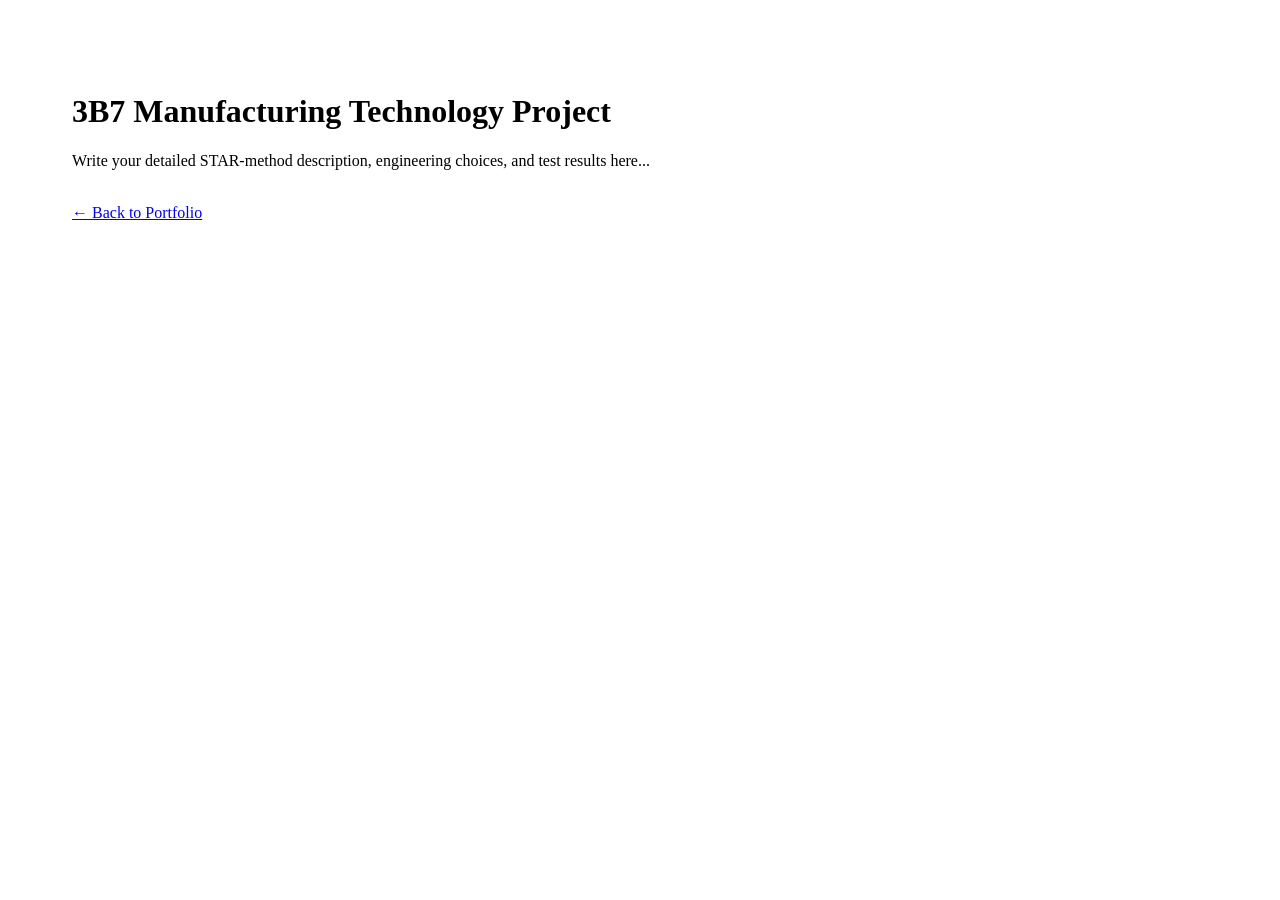
==== 3B7project.html @ e9e4944d "more changes" ====
<!DOCTYPE HTML>
<html>
    <head>
        <title>3B7 Manufacturing Technology Project - Cristina Franco</title>
        <meta charset="utf-8" />
        <meta name="viewport" content="width=device-width, initial-scale=1, user-scalable=no" />
        <link rel="stylesheet" href="assets/css/main.css" />
    </head>
    <body>
        <div style="padding: 4em;">
            <h1>3B7 Manufacturing Technology Project</h1>
            <p>Write your detailed STAR-method description, engineering choices, and test results here...</p>
            <br />
            <a href="index.html" class="button">← Back to Portfolio</a>
        </div>
    </body>
</html>
---- assets/css/main.css ----
@import url("fontawesome-all.min.css");
@import url("https://fonts.googleapis.com/css?family=Source+Sans+Pro:400,400italic");

/*
	Strata by HTML5 UP
	html5up.net | @ajlkn
	Free for personal and commercial use under the CCA 3.0 license (html5up.net/license)
*/

html, body, div, span, applet, object,
iframe, h1, h2, h3, h4, h5, h6, p, blockquote,
pre, a, abbr, acronym, address, big, cite,
code, del, dfn, em, img, ins, kbd, q, s, samp,
small, strike, strong, sub, sup, tt, var, b,
u, i, center, dl, dt, dd, ol, ul, li, fieldset,
form, label, legend, table, caption, tbody,
tfoot, thead, tr, th, td, article, aside,
canvas, details, embed, figure, figcaption,
footer, header, hgroup, menu, nav, output, ruby,
section, summary, time, mark, audio, video {
	margin: 0;
	padding: 0;
	border: 0;
	font-size: 100%;
	font: inherit;
	vertical-align: baseline;}

article, aside, details, figcaption, figure,
footer, header, hgroup, menu, nav, section {
	display: block;}

body {
	line-height: 1;
}

ol, ul {
	list-style: none;
}

blockquote, q {
	quotes: none;
}

	blockquote:before, blockquote:after, q:before, q:after {
		content: '';
		content: none;
	}

table {
	border-collapse: collapse;
	border-spacing: 0;
}

body {
	-webkit-text-size-adjust: none;
}

mark {
	background-color: transparent;
	color: inherit;
}

input::-moz-focus-inner {
	border: 0;
	padding: 0;
}

input, select, textarea {
	-moz-appearance: none;
	-webkit-appearance: none;
	-ms-appearance: none;
	appearance: none;
}

/* Basic */

	html {
		box-sizing: border-box;
	}

	*, *:before, *:after {
		box-sizing: inherit;
	}

	body {
		background: #fff;
	}

		body.is-preload *, body.is-preload *:before, body.is-preload *:after {
			-moz-animation: none !important;
			-webkit-animation: none !important;
			-ms-animation: none !important;
			animation: none !important;
			-moz-transition: none !important;
			-webkit-transition: none !important;
			-ms-transition: none !important;
			transition: none !important;
		}

	body, input, select, textarea {
		color: #a2a2a2;
		font-family: "Source Sans Pro", Helvetica, sans-serif;
		font-size: 16pt;
		font-weight: 400;
		line-height: 1.75em;
	}

	a {
		-moz-transition: color 0.2s ease-in-out, border-color 0.2s ease-in-out;
		-webkit-transition: color 0.2s ease-in-out, border-color 0.2s ease-in-out;
		-ms-transition: color 0.2s ease-in-out, border-color 0.2s ease-in-out;
		transition: color 0.2s ease-in-out, border-color 0.2s ease-in-out;
		border-bottom: dotted 1px;
		color: #49bf9d;
		text-decoration: none;
	}

		a:hover {
			border-bottom-color: transparent;
			color: #49bf9d !important;
			text-decoration: none;
		}

	strong, b {
		color: #787878;
		font-weight: 400;
	}

	em, i {
		font-style: italic;
	}

	p {
		margin: 0 0 2em 0;
	}

	h1, h2, h3, h4, h5, h6 {
		color: #787878;
		font-weight: 400;
		line-height: 1em;
		margin: 0 0 1em 0;
	}

		h1 a, h2 a, h3 a, h4 a, h5 a, h6 a {
			color: inherit;
			text-decoration: none;
		}

	h1 {
		font-size: 2em;
		line-height: 1.5em;
	}

	h2 {
		font-size: 1.5em;
		line-height: 1.5em;
	}

	h3 {
		font-size: 1.25em;
		line-height: 1.5em;
	}

	h4 {
		font-size: 1.1em;
		line-height: 1.5em;
	}

	h5 {
		font-size: 0.9em;
		line-height: 1.5em;
	}

	h6 {
		font-size: 0.7em;
		line-height: 1.5em;
	}

	sub {
		font-size: 0.8em;
		position: relative;
		top: 0.5em;
	}

	sup {
		font-size: 0.8em;
		position: relative;
		top: -0.5em;
	}

	hr {
		border: 0;
		border-bottom: solid 2px #efefef;
		margin: 2em 0;
	}

		hr.major {
			margin: 3em 0;
		}

	blockquote {
		border-left: solid 6px #efefef;
		font-style: italic;
		margin: 0 0 2em 0;
		padding: 0.5em 0 0.5em 1.5em;
	}

	code {
		background: #f7f7f7;
		border-radius: 0.35em;
		border: solid 2px #efefef;
		font-family: "Courier New", monospace;
		font-size: 0.9em;
		margin: 0 0.25em;
		padding: 0.25em 0.65em;
	}

	pre {
		-webkit-overflow-scrolling: touch;
		font-family: "Courier New", monospace;
		font-size: 0.9em;
		margin: 0 0 2em 0;
	}

		pre code {
			display: block;
			line-height: 1.75em;
			padding: 1em 1.5em;
			overflow-x: auto;
		}

	.align-left {
		text-align: left;
	}

	.align-center {
		text-align: center;
	}

	.align-right {
		text-align: right;
	}

/* Container */

	.container {
		margin: 0 auto;
		max-width: calc(100% - 4em);
		width: 100%;
	}

		.container.xsmall {
			width: 25%;
		}

		.container.small {
			width: 50%;
		}

		.container.medium {
			width: 75%;
		}

		.container.large {
			width: 125%;
		}

		.container.xlarge {
			width: 150%;
		}

		.container.max {
			width: 100%;
		}

		@media screen and (max-width: 980px) {

			.container {
				width: 100% !important;
				max-width: 100% !important;
			}

		}

		@media screen and (max-width: 480px) {

			.container {
				max-width: calc(100% - 3em);
			}

		}

/* Row */

	.row {
		display: flex;
		flex-wrap: wrap;
		box-sizing: border-box;
		align-items: stretch;
	}

		.row > * {
			box-sizing: border-box;
		}

		.row.gtr-uniform > * > :last-child {
			margin-bottom: 0;
		}

		.row.aln-left {
			justify-content: flex-start;
		}

		.row.aln-center {
			justify-content: center;
		}

		.row.aln-right {
			justify-content: flex-end;
		}

		.row.aln-top {
			align-items: flex-start;
		}

		.row.aln-middle {
			align-items: center;
		}

		.row.aln-bottom {
			align-items: flex-end;
		}

		.row > .imp {
			order: -1;
		}

		.row > .col-1 {
			width: 8.33333%;
		}

		.row > .off-1 {
			margin-left: 8.33333%;
		}

		.row > .col-2 {
			width: 16.66667%;
		}

		.row > .off-2 {
			margin-left: 16.66667%;
		}

		.row > .col-3 {
			width: 25%;
		}

		.row > .off-3 {
			margin-left: 25%;
		}

		.row > .col-4 {
			width: 33.33333%;
		}

		.row > .off-4 {
			margin-left: 33.33333%;
		}

		.row > .col-5 {
			width: 41.66667%;
		}

		.row > .off-5 {
			margin-left: 41.66667%;
		}

		.row > .col-6 {
			width: 50%;
		}

		.row > .off-6 {
			margin-left: 50%;
		}

		.row > .col-7 {
			width: 58.33333%;
		}

		.row > .off-7 {
			margin-left: 58.33333%;
		}

		.row > .col-8 {
			width: 66.66667%;
		}

		.row > .off-8 {
			margin-left: 66.66667%;
		}

		.row > .col-9 {
			width: 75%;
		}

		.row > .off-9 {
			margin-left: 75%;
		}

		.row > .col-10 {
			width: 83.33333%;
		}

		.row > .off-10 {
			margin-left: 83.33333%;
		}

		.row > .col-11 {
			width: 91.66667%;
		}

		.row > .off-11 {
			margin-left: 91.66667%;
		}

		.row > .col-12 {
			width: 100%;
		}

		.row > .off-12 {
			margin-left: 100%;
		}

		.row.gtr-0 {
			margin-top: 0;
			margin-left: 0em;
		}

			.row.gtr-0 > * {
				padding: 0 0 0 0em;
			}

			.row.gtr-0.gtr-uniform {
				margin-top: 0em;
			}

				.row.gtr-0.gtr-uniform > * {
					padding-top: 0em;
				}

		.row.gtr-25 {
			margin-top: 0;
			margin-left: -0.625em;
		}

			.row.gtr-25 > * {
				padding: 0 0 0 0.625em;
			}

			.row.gtr-25.gtr-uniform {
				margin-top: -0.625em;
			}

				.row.gtr-25.gtr-uniform > * {
					padding-top: 0.625em;
				}

		.row.gtr-50 {
			margin-top: 0;
			margin-left: -1.25em;
		}

			.row.gtr-50 > * {
				padding: 0 0 0 1.25em;
			}

			.row.gtr-50.gtr-uniform {
				margin-top: -1.25em;
			}

				.row.gtr-50.gtr-uniform > * {
					padding-top: 1.25em;
				}

		.row {
			margin-top: 0;
			margin-left: -2.5em;
		}

			.row > * {
				padding: 0 0 0 2.5em;
			}

			.row.gtr-uniform {
				margin-top: -2.5em;
			}

				.row.gtr-uniform > * {
					padding-top: 2.5em;
				}

		.row.gtr-150 {
			margin-top: 0;
			margin-left: -3.75em;
		}

			.row.gtr-150 > * {
				padding: 0 0 0 3.75em;
			}

			.row.gtr-150.gtr-uniform {
				margin-top: -3.75em;
			}

				.row.gtr-150.gtr-uniform > * {
					padding-top: 3.75em;
				}

		.row.gtr-200 {
			margin-top: 0;
			margin-left: -5em;
		}

			.row.gtr-200 > * {
				padding: 0 0 0 5em;
			}

			.row.gtr-200.gtr-uniform {
				margin-top: -5em;
			}

				.row.gtr-200.gtr-uniform > * {
					padding-top: 5em;
				}

		@media screen and (max-width: 1800px) {

			.row {
				display: flex;
				flex-wrap: wrap;
				box-sizing: border-box;
				align-items: stretch;
			}

				.row > * {
					box-sizing: border-box;
				}

				.row.gtr-uniform > * > :last-child {
					margin-bottom: 0;
				}

				.row.aln-left {
					justify-content: flex-start;
				}

				.row.aln-center {
					justify-content: center;
				}

				.row.aln-right {
					justify-content: flex-end;
				}

				.row.aln-top {
					align-items: flex-start;
				}

				.row.aln-middle {
					align-items: center;
				}

				.row.aln-bottom {
					align-items: flex-end;
				}

				.row > .imp-xlarge {
					order: -1;
				}

				.row > .col-1-xlarge {
					width: 8.33333%;
				}

				.row > .off-1-xlarge {
					margin-left: 8.33333%;
				}

				.row > .col-2-xlarge {
					width: 16.66667%;
				}

				.row > .off-2-xlarge {
					margin-left: 16.66667%;
				}

				.row > .col-3-xlarge {
					width: 25%;
				}

				.row > .off-3-xlarge {
					margin-left: 25%;
				}

				.row > .col-4-xlarge {
					width: 33.33333%;
				}

				.row > .off-4-xlarge {
					margin-left: 33.33333%;
				}

				.row > .col-5-xlarge {
					width: 41.66667%;
				}

				.row > .off-5-xlarge {
					margin-left: 41.66667%;
				}

				.row > .col-6-xlarge {
					width: 50%;
				}

				.row > .off-6-xlarge {
					margin-left: 50%;
				}

				.row > .col-7-xlarge {
					width: 58.33333%;
				}

				.row > .off-7-xlarge {
					margin-left: 58.33333%;
				}

				.row > .col-8-xlarge {
					width: 66.66667%;
				}

				.row > .off-8-xlarge {
					margin-left: 66.66667%;
				}

				.row > .col-9-xlarge {
					width: 75%;
				}

				.row > .off-9-xlarge {
					margin-left: 75%;
				}

				.row > .col-10-xlarge {
					width: 83.33333%;
				}

				.row > .off-10-xlarge {
					margin-left: 83.33333%;
				}

				.row > .col-11-xlarge {
					width: 91.66667%;
				}

				.row > .off-11-xlarge {
					margin-left: 91.66667%;
				}

				.row > .col-12-xlarge {
					width: 100%;
				}

				.row > .off-12-xlarge {
					margin-left: 100%;
				}

				.row.gtr-0 {
					margin-top: 0;
					margin-left: 0em;
				}

					.row.gtr-0 > * {
						padding: 0 0 0 0em;
					}

					.row.gtr-0.gtr-uniform {
						margin-top: 0em;
					}

						.row.gtr-0.gtr-uniform > * {
							padding-top: 0em;
						}

				.row.gtr-25 {
					margin-top: 0;
					margin-left: -0.625em;
				}

					.row.gtr-25 > * {
						padding: 0 0 0 0.625em;
					}

					.row.gtr-25.gtr-uniform {
						margin-top: -0.625em;
					}

						.row.gtr-25.gtr-uniform > * {
							padding-top: 0.625em;
						}

				.row.gtr-50 {
					margin-top: 0;
					margin-left: -1.25em;
				}

					.row.gtr-50 > * {
						padding: 0 0 0 1.25em;
					}

					.row.gtr-50.gtr-uniform {
						margin-top: -1.25em;
					}

						.row.gtr-50.gtr-uniform > * {
							padding-top: 1.25em;
						}

				.row {
					margin-top: 0;
					margin-left: -2.5em;
				}

					.row > * {
						padding: 0 0 0 2.5em;
					}

					.row.gtr-uniform {
						margin-top: -2.5em;
					}

						.row.gtr-uniform > * {
							padding-top: 2.5em;
						}

				.row.gtr-150 {
					margin-top: 0;
					margin-left: -3.75em;
				}

					.row.gtr-150 > * {
						padding: 0 0 0 3.75em;
					}

					.row.gtr-150.gtr-uniform {
						margin-top: -3.75em;
					}

						.row.gtr-150.gtr-uniform > * {
							padding-top: 3.75em;
						}

				.row.gtr-200 {
					margin-top: 0;
					margin-left: -5em;
				}

					.row.gtr-200 > * {
						padding: 0 0 0 5em;
					}

					.row.gtr-200.gtr-uniform {
						margin-top: -5em;
					}

						.row.gtr-200.gtr-uniform > * {
							padding-top: 5em;
						}

		}

		@media screen and (max-width: 1280px) {

			.row {
				display: flex;
				flex-wrap: wrap;
				box-sizing: border-box;
				align-items: stretch;
			}

				.row > * {
					box-sizing: border-box;
				}

				.row.gtr-uniform > * > :last-child {
					margin-bottom: 0;
				}

				.row.aln-left {
					justify-content: flex-start;
				}

				.row.aln-center {
					justify-content: center;
				}

				.row.aln-right {
					justify-content: flex-end;
				}

				.row.aln-top {
					align-items: flex-start;
				}

				.row.aln-middle {
					align-items: center;
				}

				.row.aln-bottom {
					align-items: flex-end;
				}

				.row > .imp-large {
					order: -1;
				}

				.row > .col-1-large {
					width: 8.33333%;
				}

				.row > .off-1-large {
					margin-left: 8.33333%;
				}

				.row > .col-2-large {
					width: 16.66667%;
				}

				.row > .off-2-large {
					margin-left: 16.66667%;
				}

				.row > .col-3-large {
					width: 25%;
				}

				.row > .off-3-large {
					margin-left: 25%;
				}

				.row > .col-4-large {
					width: 33.33333%;
				}

				.row > .off-4-large {
					margin-left: 33.33333%;
				}

				.row > .col-5-large {
					width: 41.66667%;
				}

				.row > .off-5-large {
					margin-left: 41.66667%;
				}

				.row > .col-6-large {
					width: 50%;
				}

				.row > .off-6-large {
					margin-left: 50%;
				}

				.row > .col-7-large {
					width: 58.33333%;
				}

				.row > .off-7-large {
					margin-left: 58.33333%;
				}

				.row > .col-8-large {
					width: 66.66667%;
				}

				.row > .off-8-large {
					margin-left: 66.66667%;
				}

				.row > .col-9-large {
					width: 75%;
				}

				.row > .off-9-large {
					margin-left: 75%;
				}

				.row > .col-10-large {
					width: 83.33333%;
				}

				.row > .off-10-large {
					margin-left: 83.33333%;
				}

				.row > .col-11-large {
					width: 91.66667%;
				}

				.row > .off-11-large {
					margin-left: 91.66667%;
				}

				.row > .col-12-large {
					width: 100%;
				}

				.row > .off-12-large {
					margin-left: 100%;
				}

				.row.gtr-0 {
					margin-top: 0;
					margin-left: 0em;
				}

					.row.gtr-0 > * {
						padding: 0 0 0 0em;
					}

					.row.gtr-0.gtr-uniform {
						margin-top: 0em;
					}

						.row.gtr-0.gtr-uniform > * {
							padding-top: 0em;
						}

				.row.gtr-25 {
					margin-top: 0;
					margin-left: -0.5em;
				}

					.row.gtr-25 > * {
						padding: 0 0 0 0.5em;
					}

					.row.gtr-25.gtr-uniform {
						margin-top: -0.5em;
					}

						.row.gtr-25.gtr-uniform > * {
							padding-top: 0.5em;
						}

				.row.gtr-50 {
					margin-top: 0;
					margin-left: -1em;
				}

					.row.gtr-50 > * {
						padding: 0 0 0 1em;
					}

					.row.gtr-50.gtr-uniform {
						margin-top: -1em;
					}

						.row.gtr-50.gtr-uniform > * {
							padding-top: 1em;
						}

				.row {
					margin-top: 0;
					margin-left: -2em;
				}

					.row > * {
						padding: 0 0 0 2em;
					}

					.row.gtr-uniform {
						margin-top: -2em;
					}

						.row.gtr-uniform > * {
							padding-top: 2em;
						}

				.row.gtr-150 {
					margin-top: 0;
					margin-left: -3em;
				}

					.row.gtr-150 > * {
						padding: 0 0 0 3em;
					}

					.row.gtr-150.gtr-uniform {
						margin-top: -3em;
					}

						.row.gtr-150.gtr-uniform > * {
							padding-top: 3em;
						}

				.row.gtr-200 {
					margin-top: 0;
					margin-left: -4em;
				}

					.row.gtr-200 > * {
						padding: 0 0 0 4em;
					}

					.row.gtr-200.gtr-uniform {
						margin-top: -4em;
					}

						.row.gtr-200.gtr-uniform > * {
							padding-top: 4em;
						}

		}

		@media screen and (max-width: 980px) {

			.row {
				display: flex;
				flex-wrap: wrap;
				box-sizing: border-box;
				align-items: stretch;
			}

				.row > * {
					box-sizing: border-box;
				}

				.row.gtr-uniform > * > :last-child {
					margin-bottom: 0;
				}

				.row.aln-left {
					justify-content: flex-start;
				}

				.row.aln-center {
					justify-content: center;
				}

				.row.aln-right {
					justify-content: flex-end;
				}

				.row.aln-top {
					align-items: flex-start;
				}

				.row.aln-middle {
					align-items: center;
				}

				.row.aln-bottom {
					align-items: flex-end;
				}

				.row > .imp-medium {
					order: -1;
				}

				.row > .col-1-medium {
					width: 8.33333%;
				}

				.row > .off-1-medium {
					margin-left: 8.33333%;
				}

				.row > .col-2-medium {
					width: 16.66667%;
				}

				.row > .off-2-medium {
					margin-left: 16.66667%;
				}

				.row > .col-3-medium {
					width: 25%;
				}

				.row > .off-3-medium {
					margin-left: 25%;
				}

				.row > .col-4-medium {
					width: 33.33333%;
				}

				.row > .off-4-medium {
					margin-left: 33.33333%;
				}

				.row > .col-5-medium {
					width: 41.66667%;
				}

				.row > .off-5-medium {
					margin-left: 41.66667%;
				}

				.row > .col-6-medium {
					width: 50%;
				}

				.row > .off-6-medium {
					margin-left: 50%;
				}

				.row > .col-7-medium {
					width: 58.33333%;
				}

				.row > .off-7-medium {
					margin-left: 58.33333%;
				}

				.row > .col-8-medium {
					width: 66.66667%;
				}

				.row > .off-8-medium {
					margin-left: 66.66667%;
				}

				.row > .col-9-medium {
					width: 75%;
				}

				.row > .off-9-medium {
					margin-left: 75%;
				}

				.row > .col-10-medium {
					width: 83.33333%;
				}

				.row > .off-10-medium {
					margin-left: 83.33333%;
				}

				.row > .col-11-medium {
					width: 91.66667%;
				}

				.row > .off-11-medium {
					margin-left: 91.66667%;
				}

				.row > .col-12-medium {
					width: 100%;
				}

				.row > .off-12-medium {
					margin-left: 100%;
				}

				.row.gtr-0 {
					margin-top: 0;
					margin-left: 0em;
				}

					.row.gtr-0 > * {
						padding: 0 0 0 0em;
					}

					.row.gtr-0.gtr-uniform {
						margin-top: 0em;
					}

						.row.gtr-0.gtr-uniform > * {
							padding-top: 0em;
						}

				.row.gtr-25 {
					margin-top: 0;
					margin-left: -0.5em;
				}

					.row.gtr-25 > * {
						padding: 0 0 0 0.5em;
					}

					.row.gtr-25.gtr-uniform {
						margin-top: -0.5em;
					}

						.row.gtr-25.gtr-uniform > * {
							padding-top: 0.5em;
						}

				.row.gtr-50 {
					margin-top: 0;
					margin-left: -1em;
				}

					.row.gtr-50 > * {
						padding: 0 0 0 1em;
					}

					.row.gtr-50.gtr-uniform {
						margin-top: -1em;
					}

						.row.gtr-50.gtr-uniform > * {
							padding-top: 1em;
						}

				.row {
					margin-top: 0;
					margin-left: -2em;
				}

					.row > * {
						padding: 0 0 0 2em;
					}

					.row.gtr-uniform {
						margin-top: -2em;
					}

						.row.gtr-uniform > * {
							padding-top: 2em;
						}

				.row.gtr-150 {
					margin-top: 0;
					margin-left: -3em;
				}

					.row.gtr-150 > * {
						padding: 0 0 0 3em;
					}

					.row.gtr-150.gtr-uniform {
						margin-top: -3em;
					}

						.row.gtr-150.gtr-uniform > * {
							padding-top: 3em;
						}

				.row.gtr-200 {
					margin-top: 0;
					margin-left: -4em;
				}

					.row.gtr-200 > * {
						padding: 0 0 0 4em;
					}

					.row.gtr-200.gtr-uniform {
						margin-top: -4em;
					}

						.row.gtr-200.gtr-uniform > * {
							padding-top: 4em;
						}

		}

		@media screen and (max-width: 736px) {

			.row {
				display: flex;
				flex-wrap: wrap;
				box-sizing: border-box;
				align-items: stretch;
			}

				.row > * {
					box-sizing: border-box;
				}

				.row.gtr-uniform > * > :last-child {
					margin-bottom: 0;
				}

				.row.aln-left {
					justify-content: flex-start;
				}

				.row.aln-center {
					justify-content: center;
				}

				.row.aln-right {
					justify-content: flex-end;
				}

				.row.aln-top {
					align-items: flex-start;
				}

				.row.aln-middle {
					align-items: center;
				}

				.row.aln-bottom {
					align-items: flex-end;
				}

				.row > .imp-small {
					order: -1;
				}

				.row > .col-1-small {
					width: 8.33333%;
				}

				.row > .off-1-small {
					margin-left: 8.33333%;
				}

				.row > .col-2-small {
					width: 16.66667%;
				}

				.row > .off-2-small {
					margin-left: 16.66667%;
				}

				.row > .col-3-small {
					width: 25%;
				}

				.row > .off-3-small {
					margin-left: 25%;
				}

				.row > .col-4-small {
					width: 33.33333%;
				}

				.row > .off-4-small {
					margin-left: 33.33333%;
				}

				.row > .col-5-small {
					width: 41.66667%;
				}

				.row > .off-5-small {
					margin-left: 41.66667%;
				}

				.row > .col-6-small {
					width: 50%;
				}

				.row > .off-6-small {
					margin-left: 50%;
				}

				.row > .col-7-small {
					width: 58.33333%;
				}

				.row > .off-7-small {
					margin-left: 58.33333%;
				}

				.row > .col-8-small {
					width: 66.66667%;
				}

				.row > .off-8-small {
					margin-left: 66.66667%;
				}

				.row > .col-9-small {
					width: 75%;
				}

				.row > .off-9-small {
					margin-left: 75%;
				}

				.row > .col-10-small {
					width: 83.33333%;
				}

				.row > .off-10-small {
					margin-left: 83.33333%;
				}

				.row > .col-11-small {
					width: 91.66667%;
				}

				.row > .off-11-small {
					margin-left: 91.66667%;
				}

				.row > .col-12-small {
					width: 100%;
				}

				.row > .off-12-small {
					margin-left: 100%;
				}

				.row.gtr-0 {
					margin-top: 0;
					margin-left: 0em;
				}

					.row.gtr-0 > * {
						padding: 0 0 0 0em;
					}

					.row.gtr-0.gtr-uniform {
						margin-top: 0em;
					}

						.row.gtr-0.gtr-uniform > * {
							padding-top: 0em;
						}

				.row.gtr-25 {
					margin-top: 0;
					margin-left: -0.375em;
				}

					.row.gtr-25 > * {
						padding: 0 0 0 0.375em;
					}

					.row.gtr-25.gtr-uniform {
						margin-top: -0.375em;
					}

						.row.gtr-25.gtr-uniform > * {
							padding-top: 0.375em;
						}

				.row.gtr-50 {
					margin-top: 0;
					margin-left: -0.75em;
				}

					.row.gtr-50 > * {
						padding: 0 0 0 0.75em;
					}

					.row.gtr-50.gtr-uniform {
						margin-top: -0.75em;
					}

						.row.gtr-50.gtr-uniform > * {
							padding-top: 0.75em;
						}

				.row {
					margin-top: 0;
					margin-left: -1.5em;
				}

					.row > * {
						padding: 0 0 0 1.5em;
					}

					.row.gtr-uniform {
						margin-top: -1.5em;
					}

						.row.gtr-uniform > * {
							padding-top: 1.5em;
						}

				.row.gtr-150 {
					margin-top: 0;
					margin-left: -2.25em;
				}

					.row.gtr-150 > * {
						padding: 0 0 0 2.25em;
					}

					.row.gtr-150.gtr-uniform {
						margin-top: -2.25em;
					}

						.row.gtr-150.gtr-uniform > * {
							padding-top: 2.25em;
						}

				.row.gtr-200 {
					margin-top: 0;
					margin-left: -3em;
				}

					.row.gtr-200 > * {
						padding: 0 0 0 3em;
					}

					.row.gtr-200.gtr-uniform {
						margin-top: -3em;
					}

						.row.gtr-200.gtr-uniform > * {
							padding-top: 3em;
						}

		}

		@media screen and (max-width: 480px) {

			.row {
				display: flex;
				flex-wrap: wrap;
				box-sizing: border-box;
				align-items: stretch;
			}

				.row > * {
					box-sizing: border-box;
				}

				.row.gtr-uniform > * > :last-child {
					margin-bottom: 0;
				}

				.row.aln-left {
					justify-content: flex-start;
				}

				.row.aln-center {
					justify-content: center;
				}

				.row.aln-right {
					justify-content: flex-end;
				}

				.row.aln-top {
					align-items: flex-start;
				}

				.row.aln-middle {
					align-items: center;
				}

				.row.aln-bottom {
					align-items: flex-end;
				}

				.row > .imp-xsmall {
					order: -1;
				}

				.row > .col-1-xsmall {
					width: 8.33333%;
				}

				.row > .off-1-xsmall {
					margin-left: 8.33333%;
				}

				.row > .col-2-xsmall {
					width: 16.66667%;
				}

				.row > .off-2-xsmall {
					margin-left: 16.66667%;
				}

				.row > .col-3-xsmall {
					width: 25%;
				}

				.row > .off-3-xsmall {
					margin-left: 25%;
				}

				.row > .col-4-xsmall {
					width: 33.33333%;
				}

				.row > .off-4-xsmall {
					margin-left: 33.33333%;
				}

				.row > .col-5-xsmall {
					width: 41.66667%;
				}

				.row > .off-5-xsmall {
					margin-left: 41.66667%;
				}

				.row > .col-6-xsmall {
					width: 50%;
				}

				.row > .off-6-xsmall {
					margin-left: 50%;
				}

				.row > .col-7-xsmall {
					width: 58.33333%;
				}

				.row > .off-7-xsmall {
					margin-left: 58.33333%;
				}

				.row > .col-8-xsmall {
					width: 66.66667%;
				}

				.row > .off-8-xsmall {
					margin-left: 66.66667%;
				}

				.row > .col-9-xsmall {
					width: 75%;
				}

				.row > .off-9-xsmall {
					margin-left: 75%;
				}

				.row > .col-10-xsmall {
					width: 83.33333%;
				}

				.row > .off-10-xsmall {
					margin-left: 83.33333%;
				}

				.row > .col-11-xsmall {
					width: 91.66667%;
				}

				.row > .off-11-xsmall {
					margin-left: 91.66667%;
				}

				.row > .col-12-xsmall {
					width: 100%;
				}

				.row > .off-12-xsmall {
					margin-left: 100%;
				}

				.row.gtr-0 {
					margin-top: 0;
					margin-left: 0em;
				}

					.row.gtr-0 > * {
						padding: 0 0 0 0em;
					}

					.row.gtr-0.gtr-uniform {
						margin-top: 0em;
					}

						.row.gtr-0.gtr-uniform > * {
							padding-top: 0em;
						}

				.row.gtr-25 {
					margin-top: 0;
					margin-left: -0.375em;
				}

					.row.gtr-25 > * {
						padding: 0 0 0 0.375em;
					}

					.row.gtr-25.gtr-uniform {
						margin-top: -0.375em;
					}

						.row.gtr-25.gtr-uniform > * {
							padding-top: 0.375em;
						}

				.row.gtr-50 {
					margin-top: 0;
					margin-left: -0.75em;
				}

					.row.gtr-50 > * {
						padding: 0 0 0 0.75em;
					}

					.row.gtr-50.gtr-uniform {
						margin-top: -0.75em;
					}

						.row.gtr-50.gtr-uniform > * {
							padding-top: 0.75em;
						}

				.row {
					margin-top: 0;
					margin-left: -1.5em;
				}

					.row > * {
						padding: 0 0 0 1.5em;
					}

					.row.gtr-uniform {
						margin-top: -1.5em;
					}

						.row.gtr-uniform > * {
							padding-top: 1.5em;
						}

				.row.gtr-150 {
					margin-top: 0;
					margin-left: -2.25em;
				}

					.row.gtr-150 > * {
						padding: 0 0 0 2.25em;
					}

					.row.gtr-150.gtr-uniform {
						margin-top: -2.25em;
					}

						.row.gtr-150.gtr-uniform > * {
							padding-top: 2.25em;
						}

				.row.gtr-200 {
					margin-top: 0;
					margin-left: -3em;
				}

					.row.gtr-200 > * {
						padding: 0 0 0 3em;
					}

					.row.gtr-200.gtr-uniform {
						margin-top: -3em;
					}

						.row.gtr-200.gtr-uniform > * {
							padding-top: 3em;
						}

		}

/* Section/Article */

	section.special, article.special {
		text-align: center;
	}

	header p {
		color: #b2b2b2;
		position: relative;
		margin: 0 0 1.5em 0;
	}

	header h2 + p {
		font-size: 1.25em;
		margin-top: -1em;
		line-height: 1.5em;
	}

	header h3 + p {
		font-size: 1.1em;
		margin-top: -0.8em;
		line-height: 1.5em;
	}

	header h4 + p,
	header h5 + p,
	header h6 + p {
		font-size: 0.9em;
		margin-top: -0.6em;
		line-height: 1.5em;
	}

	header.major h2 {
		font-size: 2em;
	}

/* Form */

	form {
		margin: 0 0 2em 0;
	}

	label {
		color: #787878;
		display: block;
		font-size: 0.9em;
		font-weight: 400;
		margin: 0 0 1em 0;
	}

	input[type="text"],
	input[type="password"],
	input[type="email"],
	select,
	textarea {
		-moz-appearance: none;
		-webkit-appearance: none;
		-ms-appearance: none;
		appearance: none;
		background: #f7f7f7;
		border-radius: 0.35em;
		border: solid 2px transparent;
		color: inherit;
		display: block;
		outline: 0;
		padding: 0 0.75em;
		text-decoration: none;
		width: 100%;
	}

		input[type="text"]:invalid,
		input[type="password"]:invalid,
		input[type="email"]:invalid,
		select:invalid,
		textarea:invalid {
			box-shadow: none;
		}

		input[type="text"]:focus,
		input[type="password"]:focus,
		input[type="email"]:focus,
		select:focus,
		textarea:focus {
			border-color: #49bf9d;
		}

	select {
		background-image: url("data:image/svg+xml;charset=utf8,%3Csvg xmlns='http://www.w3.org/2000/svg' width='40' height='40' preserveAspectRatio='none' viewBox='0 0 40 40'%3E%3Cpath d='M9.4,12.3l10.4,10.4l10.4-10.4c0.2-0.2,0.5-0.4,0.9-0.4c0.3,0,0.6,0.1,0.9,0.4l3.3,3.3c0.2,0.2,0.4,0.5,0.4,0.9 c0,0.4-0.1,0.6-0.4,0.9L20.7,31.9c-0.2,0.2-0.5,0.4-0.9,0.4c-0.3,0-0.6-0.1-0.9-0.4L4.3,17.3c-0.2-0.2-0.4-0.5-0.4-0.9 c0-0.4,0.1-0.6,0.4-0.9l3.3-3.3c0.2-0.2,0.5-0.4,0.9-0.4S9.1,12.1,9.4,12.3z' fill='%23dfdfdf' /%3E%3C/svg%3E");
		background-size: 1.25rem;
		background-repeat: no-repeat;
		background-position: calc(100% - 1rem) center;
		height: 2.75em;
		padding-right: 2.75em;
		text-overflow: ellipsis;
	}

		select option {
			color: #787878;
			background: #fff;
		}

		select:focus::-ms-value {
			background-color: transparent;
		}

		select::-ms-expand {
			display: none;
		}

	input[type="text"],
	input[type="password"],
	input[type="email"],
	select {
		height: 2.75em;
	}

	textarea {
		padding: 0.75em;
	}

	input[type="checkbox"],
	input[type="radio"] {
		-moz-appearance: none;
		-webkit-appearance: none;
		-ms-appearance: none;
		appearance: none;
		display: block;
		float: left;
		margin-right: -2em;
		opacity: 0;
		width: 1em;
		z-index: -1;
	}

		input[type="checkbox"] + label,
		input[type="radio"] + label {
			text-decoration: none;
			color: #a2a2a2;
			cursor: pointer;
			display: inline-block;
			font-size: 1em;
			font-weight: 400;
			padding-left: 2.4em;
			padding-right: 0.75em;
			position: relative;
		}

			input[type="checkbox"] + label:before,
			input[type="radio"] + label:before {
				-moz-osx-font-smoothing: grayscale;
				-webkit-font-smoothing: antialiased;
				display: inline-block;
				font-style: normal;
				font-variant: normal;
				text-rendering: auto;
				line-height: 1;
				text-transform: none !important;
				font-family: 'Font Awesome 5 Free';
				font-weight: 900;
			}

			input[type="checkbox"] + label:before,
			input[type="radio"] + label:before {
				background: #f7f7f7;
				border-radius: 0.35em;
				border: solid 2px transparent;
				content: '';
				display: inline-block;
				font-size: 0.8em;
				height: 2.0625em;
				left: 0;
				line-height: 1.85625em;
				position: absolute;
				text-align: center;
				top: 0;
				width: 2.0625em;
			}

		input[type="checkbox"]:checked + label:before,
		input[type="radio"]:checked + label:before {
			background: #787878;
			border-color: #787878;
			color: #fff;
			content: '\f00c';
		}

		input[type="checkbox"]:focus + label:before,
		input[type="radio"]:focus + label:before {
			border-color: #49bf9d;
		}

	input[type="checkbox"] + label:before {
		border-radius: 0.35em;
	}

	input[type="radio"] + label:before {
		border-radius: 100%;
	}

	::-webkit-input-placeholder {
		color: #b2b2b2 !important;
		opacity: 1.0;
	}

	:-moz-placeholder {
		color: #b2b2b2 !important;
		opacity: 1.0;
	}

	::-moz-placeholder {
		color: #b2b2b2 !important;
		opacity: 1.0;
	}

	:-ms-input-placeholder {
		color: #b2b2b2 !important;
		opacity: 1.0;
	}

/* Box */

	.box {
		border-radius: 0.35em;
		border: solid 2px #efefef;
		margin-bottom: 2em;
		padding: 1.5em;
	}

		.box > :last-child,
		.box > :last-child > :last-child,
		.box > :last-child > :last-child > :last-child {
			margin-bottom: 0;
		}

		.box.alt {
			border: 0;
			border-radius: 0;
			padding: 0;
		}

/* Icon */

	.icon {
		text-decoration: none;
		border-bottom: none;
		position: relative;
	}

		.icon:before {
			-moz-osx-font-smoothing: grayscale;
			-webkit-font-smoothing: antialiased;
			display: inline-block;
			font-style: normal;
			font-variant: normal;
			text-rendering: auto;
			line-height: 1;
			text-transform: none !important;
			font-family: 'Font Awesome 5 Free';
			font-weight: 400;
		}

		.icon > .label {
			display: none;
		}

		.icon:before {
			line-height: inherit;
		}

		.icon.solid:before {
			font-weight: 900;
		}

		.icon.brands:before {
			font-family: 'Font Awesome 5 Brands';
		}

/* Image */

	.image {
		border-radius: 0.35em;
		border: 0;
		display: inline-block;
		position: relative;
	}

		.image:before {
			-moz-transition: opacity 0.2s ease-in-out;
			-webkit-transition: opacity 0.2s ease-in-out;
			-ms-transition: opacity 0.2s ease-in-out;
			transition: opacity 0.2s ease-in-out;
			background: url("images/overlay.png");
			border-radius: 0.35em;
			content: '';
			display: block;
			height: 100%;
			left: 0;
			opacity: 0.5;
			position: absolute;
			top: 0;
			width: 100%;
		}

		.image.thumb {
			text-align: center;
		}

			.image.thumb:after {
				-moz-transition: opacity 0.2s ease-in-out;
				-webkit-transition: opacity 0.2s ease-in-out;
				-ms-transition: opacity 0.2s ease-in-out;
				transition: opacity 0.2s ease-in-out;
				border-radius: 0.35em;
				border: solid 3px rgba(255, 255, 255, 0.5);
				color: #fff;
				content: 'View';
				display: inline-block;
				font-size: 0.8em;
				font-weight: 400;
				left: 50%;
				line-height: 2.25em;
				margin: -1.25em 0 0 -3em;
				opacity: 0;
				padding: 0 1.5em;
				position: absolute;
				text-align: center;
				text-decoration: none;
				top: 50%;
				white-space: nowrap;
			}

			.image.thumb:hover:after {
				opacity: 1.0;
			}

			.image.thumb:hover:before {
				background: url("images/overlay.png"), url("images/overlay.png");
				opacity: 1.0;
			}

		.image img {
			border-radius: 0.35em;
			display: block;
		}

		.image.left {
			float: left;
			margin: 0 1.5em 1em 0;
			top: 0.25em;
		}

		.image.right {
			float: right;
			margin: 0 0 1em 1.5em;
			top: 0.25em;
		}

		.image.left, .image.right {
			max-width: 40%;
		}

			.image.left img, .image.right img {
				width: 100%;
			}

		.image.fit {
			display: block;
			margin: 0 0 2em 0;
			width: 100%;
		}

			.image.fit img {
				width: 100%;
			}

		.image.avatar {
			border-radius: 100%;
		}

			.image.avatar:before {
				display: none;
			}

			.image.avatar img {
				border-radius: 100%;
				width: 100%;
			}

/* List */

	ol {
		list-style: decimal;
		margin: 0 0 2em 0;
		padding-left: 1.25em;
	}

		ol li {
			padding-left: 0.25em;
		}

	ul {
		list-style: disc;
		margin: 0 0 2em 0;
		padding-left: 1em;
	}

		ul li {
			padding-left: 0.5em;
		}

		ul.alt {
			list-style: none;
			padding-left: 0;
		}

			ul.alt li {
				border-top: solid 2px #efefef;
				padding: 0.5em 0;
			}

				ul.alt li:first-child {
					border-top: 0;
					padding-top: 0;
				}

	dl {
		margin: 0 0 2em 0;
	}

/* Icons */

	ul.icons {
		cursor: default;
		list-style: none;
		padding-left: 0;
	}

		ul.icons li {
			display: inline-block;
			padding: 0 1em 0 0;
		}

			ul.icons li:last-child {
				padding-right: 0;
			}

			ul.icons li .icon:before {
				font-size: 1.5em;
			}

/* Labeled Icons */

	ul.labeled-icons {
		list-style: none;
		padding: 0;
	}

		ul.labeled-icons li {
			line-height: 1.75em;
			margin: 1.5em 0 0 0;
			padding-left: 2.25em;
			position: relative;
		}

			ul.labeled-icons li:first-child {
				margin-top: 0;
			}

			ul.labeled-icons li a {
				color: inherit;
			}

			ul.labeled-icons li h3 {
				color: #b2b2b2;
				left: 0;
				position: absolute;
				text-align: center;
				top: 0;
				width: 1em;
			}

/* Actions */

	ul.actions {
		display: -moz-flex;
		display: -webkit-flex;
		display: -ms-flex;
		display: flex;
		cursor: default;
		list-style: none;
		margin-left: -1em;
		padding-left: 0;
	}

		ul.actions li {
			padding: 0 0 0 1em;
			vertical-align: middle;
		}

		ul.actions.special {
			-moz-justify-content: center;
			-webkit-justify-content: center;
			-ms-justify-content: center;
			justify-content: center;
			width: 100%;
			margin-left: 0;
		}

			ul.actions.special li:first-child {
				padding-left: 0;
			}

		ul.actions.stacked {
			-moz-flex-direction: column;
			-webkit-flex-direction: column;
			-ms-flex-direction: column;
			flex-direction: column;
			margin-left: 0;
		}

			ul.actions.stacked li {
				padding: 1.3em 0 0 0;
			}

				ul.actions.stacked li:first-child {
					padding-top: 0;
				}

		ul.actions.fit {
			width: calc(100% + 1em);
		}

			ul.actions.fit li {
				-moz-flex-grow: 1;
				-webkit-flex-grow: 1;
				-ms-flex-grow: 1;
				flex-grow: 1;
				-moz-flex-shrink: 1;
				-webkit-flex-shrink: 1;
				-ms-flex-shrink: 1;
				flex-shrink: 1;
				width: 100%;
			}

				ul.actions.fit li > * {
					width: 100%;
				}

			ul.actions.fit.stacked {
				width: 100%;
			}

		@media screen and (max-width: 480px) {

			ul.actions:not(.fixed) {
				-moz-flex-direction: column;
				-webkit-flex-direction: column;
				-ms-flex-direction: column;
				flex-direction: column;
				margin-left: 0;
				width: 100% !important;
			}

				ul.actions:not(.fixed) li {
					-moz-flex-grow: 1;
					-webkit-flex-grow: 1;
					-ms-flex-grow: 1;
					flex-grow: 1;
					-moz-flex-shrink: 1;
					-webkit-flex-shrink: 1;
					-ms-flex-shrink: 1;
					flex-shrink: 1;
					padding: 1em 0 0 0;
					text-align: center;
					width: 100%;
				}

					ul.actions:not(.fixed) li > * {
						width: 100%;
					}

					ul.actions:not(.fixed) li:first-child {
						padding-top: 0;
					}

					ul.actions:not(.fixed) li input[type="submit"],
					ul.actions:not(.fixed) li input[type="reset"],
					ul.actions:not(.fixed) li input[type="button"],
					ul.actions:not(.fixed) li button,
					ul.actions:not(.fixed) li .button {
						width: 100%;
					}

						ul.actions:not(.fixed) li input[type="submit"].icon:before,
						ul.actions:not(.fixed) li input[type="reset"].icon:before,
						ul.actions:not(.fixed) li input[type="button"].icon:before,
						ul.actions:not(.fixed) li button.icon:before,
						ul.actions:not(.fixed) li .button.icon:before {
							margin-left: -0.5em;
						}

		}

/* Table */

	.table-wrapper {
		-webkit-overflow-scrolling: touch;
		overflow-x: auto;
	}

	table {
		margin: 0 0 2em 0;
		width: 100%;
	}

		table tbody tr {
			border: solid 1px #efefef;
			border-left: 0;
			border-right: 0;
		}

			table tbody tr:nth-child(2n + 1) {
				background-color: #f7f7f7;
			}

		table td {
			padding: 0.75em 0.75em;
		}

		table th {
			color: #787878;
			font-size: 0.9em;
			font-weight: 400;
			padding: 0 0.75em 0.75em 0.75em;
			text-align: left;
		}

		table thead {
			border-bottom: solid 2px #efefef;
		}

		table tfoot {
			border-top: solid 2px #efefef;
		}

		table.alt {
			border-collapse: separate;
		}

			table.alt tbody tr td {
				border: solid 2px #efefef;
				border-left-width: 0;
				border-top-width: 0;
			}

				table.alt tbody tr td:first-child {
					border-left-width: 2px;
				}

			table.alt tbody tr:first-child td {
				border-top-width: 2px;
			}

			table.alt thead {
				border-bottom: 0;
			}

			table.alt tfoot {
				border-top: 0;
			}

/* Button */

	input[type="submit"],
	input[type="reset"],
	input[type="button"],
	.button {
		-moz-appearance: none;
		-webkit-appearance: none;
		-ms-appearance: none;
		appearance: none;
		-moz-transition: background-color 0.2s ease-in-out, color 0.2s ease-in-out, border-color 0.2s ease-in-out;
		-webkit-transition: background-color 0.2s ease-in-out, color 0.2s ease-in-out, border-color 0.2s ease-in-out;
		-ms-transition: background-color 0.2s ease-in-out, color 0.2s ease-in-out, border-color 0.2s ease-in-out;
		transition: background-color 0.2s ease-in-out, color 0.2s ease-in-out, border-color 0.2s ease-in-out;
		background-color: transparent;
		border-radius: 0.35em;
		border: solid 3px #efefef;
		color: #787878 !important;
		cursor: pointer;
		display: inline-block;
		font-weight: 400;
		height: 3.15em;
		height: calc(2.75em + 6px);
		line-height: 2.75em;
		min-width: 10em;
		padding: 0 1.5em;
		text-align: center;
		text-decoration: none;
		white-space: nowrap;
	}

		input[type="submit"]:hover,
		input[type="reset"]:hover,
		input[type="button"]:hover,
		.button:hover {
			border-color: #49bf9d;
			color: #49bf9d !important;
		}

		input[type="submit"]:active,
		input[type="reset"]:active,
		input[type="button"]:active,
		.button:active {
			background-color: rgba(73, 191, 157, 0.1);
			border-color: #49bf9d;
			color: #49bf9d !important;
		}

		input[type="submit"].icon,
		input[type="reset"].icon,
		input[type="button"].icon,
		.button.icon {
			padding-left: 1.35em;
		}

			input[type="submit"].icon:before,
			input[type="reset"].icon:before,
			input[type="button"].icon:before,
			.button.icon:before {
				margin-right: 0.5em;
			}

		input[type="submit"].fit,
		input[type="reset"].fit,
		input[type="button"].fit,
		.button.fit {
			min-width: 0;
			width: 100%;
		}

		input[type="submit"].small,
		input[type="reset"].small,
		input[type="button"].small,
		.button.small {
			font-size: 0.8em;
		}

		input[type="submit"].large,
		input[type="reset"].large,
		input[type="button"].large,
		.button.large {
			font-size: 1.35em;
		}

		input[type="submit"].primary,
		input[type="reset"].primary,
		input[type="button"].primary,
		.button.primary {
			background-color: #49bf9d;
			border-color: #49bf9d;
			color: #ffffff !important;
		}

			input[type="submit"].primary:hover,
			input[type="reset"].primary:hover,
			input[type="button"].primary:hover,
			.button.primary:hover {
				background-color: #5cc6a7;
				border-color: #5cc6a7;
			}

			input[type="submit"].primary:active,
			input[type="reset"].primary:active,
			input[type="button"].primary:active,
			.button.primary:active {
				background-color: #3eb08f;
				border-color: #3eb08f;
			}

		input[type="submit"].disabled, input[type="submit"]:disabled,
		input[type="reset"].disabled,
		input[type="reset"]:disabled,
		input[type="button"].disabled,
		input[type="button"]:disabled,
		.button.disabled,
		.button:disabled {
			background-color: #e7e7e7 !important;
			border-color: #e7e7e7 !important;
			color: #b2b2b2 !important;
			cursor: default;
		}

/* Work Item */

	.work-item {
		margin: 0 0 2em 0;
	}

		.work-item .image {
			margin: 0 0 1.5em 0;
		}

		.work-item h3 {
			font-size: 1em;
			margin: 0 0 0.5em 0;
		}

		.work-item p {
			font-size: 0.8em;
			line-height: 1.5em;
			margin: 0;
		}

/* Header */

	#header {
		display: -moz-flex;
		display: -webkit-flex;
		display: -ms-flex;
		display: flex;
		-moz-flex-direction: column;
		-webkit-flex-direction: column;
		-ms-flex-direction: column;
		flex-direction: column;
		-moz-align-items: -moz-flex-end;
		-webkit-align-items: -webkit-flex-end;
		-ms-align-items: -ms-flex-end;
		align-items: flex-end;
		-moz-justify-content: space-between;
		-webkit-justify-content: space-between;
		-ms-justify-content: space-between;
		justify-content: space-between;
		background-color: #1f1815;
		background-attachment: scroll,								scroll;
		background-image: url("images/overlay.png"), url("../../images/bg.jpg");
		background-position: top left,							top left;
		background-repeat: repeat,								no-repeat;
		background-size: auto,								150%;
		color: rgba(255, 255, 255, 0.5);
		height: 100%;
		left: 0;
		padding: 8em 4em;
		position: fixed;
		text-align: right;
		top: 0;
		width: 35%;
	}

		#header > * {
			-moz-flex-shrink: 0;
			-webkit-flex-shrink: 0;
			-ms-flex-shrink: 0;
			flex-shrink: 0;
			width: 100%;
		}

		#header > .inner {
			-moz-flex-grow: 1;
			-webkit-flex-grow: 1;
			-ms-flex-grow: 1;
			flex-grow: 1;
			margin: 0 0 2em 0;
		}

		#header strong, #header b {
			color: #ffffff;
		}

		#header h2, #header h3, #header h4, #header h5, #header h6 {
			color: #ffffff;
		}

		#header h1 {
			color: rgba(255, 255, 255, 0.5);
			font-size: 1.35em;
			line-height: 1.75em;
			margin: 0;
		}

		#header .image.avatar {
			margin: 0 0 1em 0;
			width: 6.25em;
		}

/* Footer */

	#footer .icons {
		margin: 1em 0 0 0;
	}

		#footer .icons a {
			color: rgba(255, 255, 255, 0.4);
		}

	#footer .copyright {
		color: rgba(255, 255, 255, 0.4);
		font-size: 0.8em;
		list-style: none;
		margin: 1em 0 0 0;
		padding: 0;
	}

		#footer .copyright li {
			border-left: solid 1px rgba(255, 255, 255, 0.25);
			display: inline-block;
			line-height: 1em;
			margin-left: 0.75em;
			padding-left: 0.75em;
		}

			#footer .copyright li:first-child {
				border-left: 0;
				margin-left: 0;
				padding-left: 0;
			}

			#footer .copyright li a {
				color: inherit;
			}

/* Main */

	#main {
		margin-left: 35%;
		max-width: 54em;
		padding: 8em 4em 4em 4em;
		width: calc(100% - 35%);
	}

		#main > section {
			border-top: solid 2px #efefef;
			margin: 4em 0 0 0;
			padding: 4em 0 0 0;
		}

			#main > section:first-child {
				border-top: 0;
				margin-top: 0;
				padding-top: 0;
			}

/* Poptrox */

	@-moz-keyframes spin {
		0% {
			-moz-transform: rotate(0deg);
			-webkit-transform: rotate(0deg);
			-ms-transform: rotate(0deg);
			transform: rotate(0deg);
		}

		100% {
			-moz-transform: rotate(360deg);
			-webkit-transform: rotate(360deg);
			-ms-transform: rotate(360deg);
			transform: rotate(360deg);
		}
	}

	@-webkit-keyframes spin {
		0% {
			-moz-transform: rotate(0deg);
			-webkit-transform: rotate(0deg);
			-ms-transform: rotate(0deg);
			transform: rotate(0deg);
		}

		100% {
			-moz-transform: rotate(360deg);
			-webkit-transform: rotate(360deg);
			-ms-transform: rotate(360deg);
			transform: rotate(360deg);
		}
	}

	@-ms-keyframes spin {
		0% {
			-moz-transform: rotate(0deg);
			-webkit-transform: rotate(0deg);
			-ms-transform: rotate(0deg);
			transform: rotate(0deg);
		}

		100% {
			-moz-transform: rotate(360deg);
			-webkit-transform: rotate(360deg);
			-ms-transform: rotate(360deg);
			transform: rotate(360deg);
		}
	}

	@keyframes spin {
		0% {
			-moz-transform: rotate(0deg);
			-webkit-transform: rotate(0deg);
			-ms-transform: rotate(0deg);
			transform: rotate(0deg);
		}

		100% {
			-moz-transform: rotate(360deg);
			-webkit-transform: rotate(360deg);
			-ms-transform: rotate(360deg);
			transform: rotate(360deg);
		}
	}

	.poptrox-popup {
		-moz-box-sizing: content-box;
		-webkit-box-sizing: content-box;
		-ms-box-sizing: content-box;
		box-sizing: content-box;
		-webkit-tap-highlight-color: rgba(255, 255, 255, 0);
		background: #fff;
		border-radius: 0.35em;
		box-shadow: 0 0.1em 0.15em 0 rgba(0, 0, 0, 0.15);
		overflow: hidden;
		padding-bottom: 3em;
	}

		.poptrox-popup .loader {
			text-decoration: none;
			-moz-animation: spin 1s linear infinite;
			-webkit-animation: spin 1s linear infinite;
			-ms-animation: spin 1s linear infinite;
			animation: spin 1s linear infinite;
			font-size: 1.5em;
			height: 1em;
			left: 50%;
			line-height: 1em;
			margin: -0.5em 0 0 -0.5em;
			position: absolute;
			top: 50%;
			width: 1em;
		}

			.poptrox-popup .loader:before {
				-moz-osx-font-smoothing: grayscale;
				-webkit-font-smoothing: antialiased;
				display: inline-block;
				font-style: normal;
				font-variant: normal;
				text-rendering: auto;
				line-height: 1;
				text-transform: none !important;
				font-family: 'Font Awesome 5 Free';
				font-weight: 900;
			}

			.poptrox-popup .loader:before {
				content: '\f1ce';
			}

		.poptrox-popup .caption {
			background: #fff;
			bottom: 0;
			cursor: default;
			font-size: 0.9em;
			height: 3em;
			left: 0;
			line-height: 2.8em;
			position: absolute;
			text-align: center;
			width: 100%;
			z-index: 1;
		}

		.poptrox-popup .nav-next,
		.poptrox-popup .nav-previous {
			text-decoration: none;
			-moz-transition: opacity 0.2s ease-in-out;
			-webkit-transition: opacity 0.2s ease-in-out;
			-ms-transition: opacity 0.2s ease-in-out;
			transition: opacity 0.2s ease-in-out;
			-webkit-tap-highlight-color: rgba(255, 255, 255, 0);
			background: rgba(0, 0, 0, 0.01);
			cursor: pointer;
			height: 100%;
			opacity: 0;
			position: absolute;
			top: 0;
			width: 50%;
		}

			.poptrox-popup .nav-next:before,
			.poptrox-popup .nav-previous:before {
				-moz-osx-font-smoothing: grayscale;
				-webkit-font-smoothing: antialiased;
				display: inline-block;
				font-style: normal;
				font-variant: normal;
				text-rendering: auto;
				line-height: 1;
				text-transform: none !important;
				font-family: 'Font Awesome 5 Free';
				font-weight: 900;
			}

			.poptrox-popup .nav-next:before,
			.poptrox-popup .nav-previous:before {
				color: #fff;
				font-size: 2.5em;
				height: 1em;
				line-height: 1em;
				margin-top: -0.75em;
				position: absolute;
				text-align: center;
				top: 50%;
				width: 1.5em;
			}

		.poptrox-popup .nav-next {
			right: 0;
		}

			.poptrox-popup .nav-next:before {
				content: '\f105';
				right: 0;
			}

		.poptrox-popup .nav-previous {
			left: 0;
		}

			.poptrox-popup .nav-previous:before {
				content: '\f104';
				left: 0;
			}

		.poptrox-popup .closer {
			text-decoration: none;
			-moz-transition: opacity 0.2s ease-in-out;
			-webkit-transition: opacity 0.2s ease-in-out;
			-ms-transition: opacity 0.2s ease-in-out;
			transition: opacity 0.2s ease-in-out;
			-webkit-tap-highlight-color: rgba(255, 255, 255, 0);
			color: #fff;
			height: 4em;
			line-height: 4em;
			opacity: 0;
			position: absolute;
			right: 0;
			text-align: center;
			top: 0;
			width: 4em;
			z-index: 2;
		}

			.poptrox-popup .closer:before {
				-moz-osx-font-smoothing: grayscale;
				-webkit-font-smoothing: antialiased;
				display: inline-block;
				font-style: normal;
				font-variant: normal;
				text-rendering: auto;
				line-height: 1;
				text-transform: none !important;
				font-family: 'Font Awesome 5 Free';
				font-weight: 900;
			}

			.poptrox-popup .closer:before {
				-moz-box-sizing: content-box;
				-webkit-box-sizing: content-box;
				-ms-box-sizing: content-box;
				box-sizing: content-box;
				border-radius: 100%;
				border: solid 3px rgba(255, 255, 255, 0.5);
				content: '\f00d';
				display: block;
				font-size: 1em;
				height: 1.75em;
				left: 50%;
				line-height: 1.75em;
				margin: -0.875em 0 0 -0.875em;
				position: absolute;
				top: 50%;
				width: 1.75em;
			}

		.poptrox-popup:hover .nav-next,
		.poptrox-popup:hover .nav-previous {
			opacity: 0.5;
		}

			.poptrox-popup:hover .nav-next:hover,
			.poptrox-popup:hover .nav-previous:hover {
				opacity: 1.0;
			}

		.poptrox-popup:hover .closer {
			opacity: 0.5;
		}

			.poptrox-popup:hover .closer:hover {
				opacity: 1.0;
			}

/* Touch */

	body.is-touch .image.thumb:before {
		opacity: 0.5 !important;
	}

	body.is-touch .image.thumb:after {
		display: none !important;
	}

	body.is-touch #header {
		background-attachment: scroll;
		background-size: auto, cover;
	}

	body.is-touch .poptrox-popup .nav-next,
	body.is-touch .poptrox-popup .nav-previous,
	body.is-touch .poptrox-popup .closer {
		opacity: 1.0 !important;
	}

/* XLarge */

	@media screen and (max-width: 1800px) {

		/* Basic */

			body, input, select, textarea {
				font-size: 12pt;
			}

	}

/* Large */

	@media screen and (max-width: 1280px) {

		/* Header */

			#header {
				padding: 6em 3em 3em 3em;
				width: 30%;
			}

				#header h1 {
					font-size: 1.25em;
				}

					#header h1 br {
						display: none;
					}

				#header > .inner {
					margin-bottom: 0;
				}

		/* Footer */

			#footer .copyright li {
				border-left-width: 0;
				display: block;
				line-height: 2.25em;
				margin-left: 0;
				padding-left: 0;
			}

		/* Main */

			#main {
				margin-left: 30%;
				max-width: none;
				padding: 6em 3em 3em 3em;
				width: calc(100% - 30%);
			}

	}

/* Medium */

	@media screen and (max-width: 980px) {

		/* Basic */

			h1 br, h2 br, h3 br, h4 br, h5 br, h6 br {
				display: none;
			}

		/* List */

			ul.icons li .icon {
				font-size: 1.25em;
			}

		/* Header */

			#header {
				background-attachment: scroll;
				background-position: top left, center center;
				background-size: auto,		cover;
				left: auto;
				padding: 6em 4em;
				position: relative;
				text-align: center;
				top: auto;
				width: 100%;
				display: block;
			}

				#header h1 {
					font-size: 1.75em;
				}

					#header h1 br {
						display: inline;
					}

		/* Footer */

			#footer {
				background-attachment: scroll;
				background-color: #1f1815;
				background-image: url("images/overlay.png"), url("../../images/bg.jpg");
				background-position: top left,						bottom center;
				background-repeat: repeat,							no-repeat;
				background-size: auto,							cover;
				bottom: auto;
				left: auto;
				padding: 4em 4em 6em 4em;
				position: relative;
				text-align: center;
				width: 100%;
			}

				#footer .icons {
					margin: 0 0 1em 0;
				}

				#footer .copyright {
					margin: 0 0 1em 0;
				}

					#footer .copyright li {
						border-left-width: 1px;
						display: inline-block;
						line-height: 1em;
						margin-left: 0.75em;
						padding-left: 0.75em;
					}

		/* Main */

			#main {
				margin: 0;
				padding: 6em 4em;
				width: 100%;
			}

	}

/* Small */

	@media screen and (max-width: 736px) {

		/* Basic */

			h1 {
				font-size: 1.5em;
			}

			h2 {
				font-size: 1.2em;
			}

			h3 {
				font-size: 1em;
			}

		/* Section/Article */

			section.special, article.special {
				text-align: center;
			}

			header.major h2 {
				font-size: 1.35em;
			}

		/* List */

			ul.labeled-icons li {
				padding-left: 2em;
			}

				ul.labeled-icons li h3 {
					line-height: 1.75em;
				}

		/* Header */

			#header {
				padding: 2.25em 1.5em;
			}

				#header h1 {
					font-size: 1.35em;
				}

		/* Footer */

			#footer {
				padding: 2.25em 1.5em;
			}

		/* Main */

			#main {
				padding: 2.25em 1.5em 0.25em 1.5em;
			}

				#main > section {
					margin: 2.25em 0 0 0;
					padding: 2.25em 0 0 0;
				}

		/* Poptrox */

			.poptrox-popup {
				border-radius: 0;
			}

				.poptrox-popup .nav-next:before,
				.poptrox-popup .nav-previous:before {
					margin-top: -1em;
				}

	}

/* XSmall */

	@media screen and (max-width: 480px) {

		/* Header */

			#header {
				padding: 4.5em 1.5em;
			}

				#header h1 br {
					display: none;
				}

		/* Footer */

			#footer .copyright li {
				border-left-width: 0;
				display: block;
				line-height: 2.25em;
				margin-left: 0;
				padding-left: 0;
			}

	}
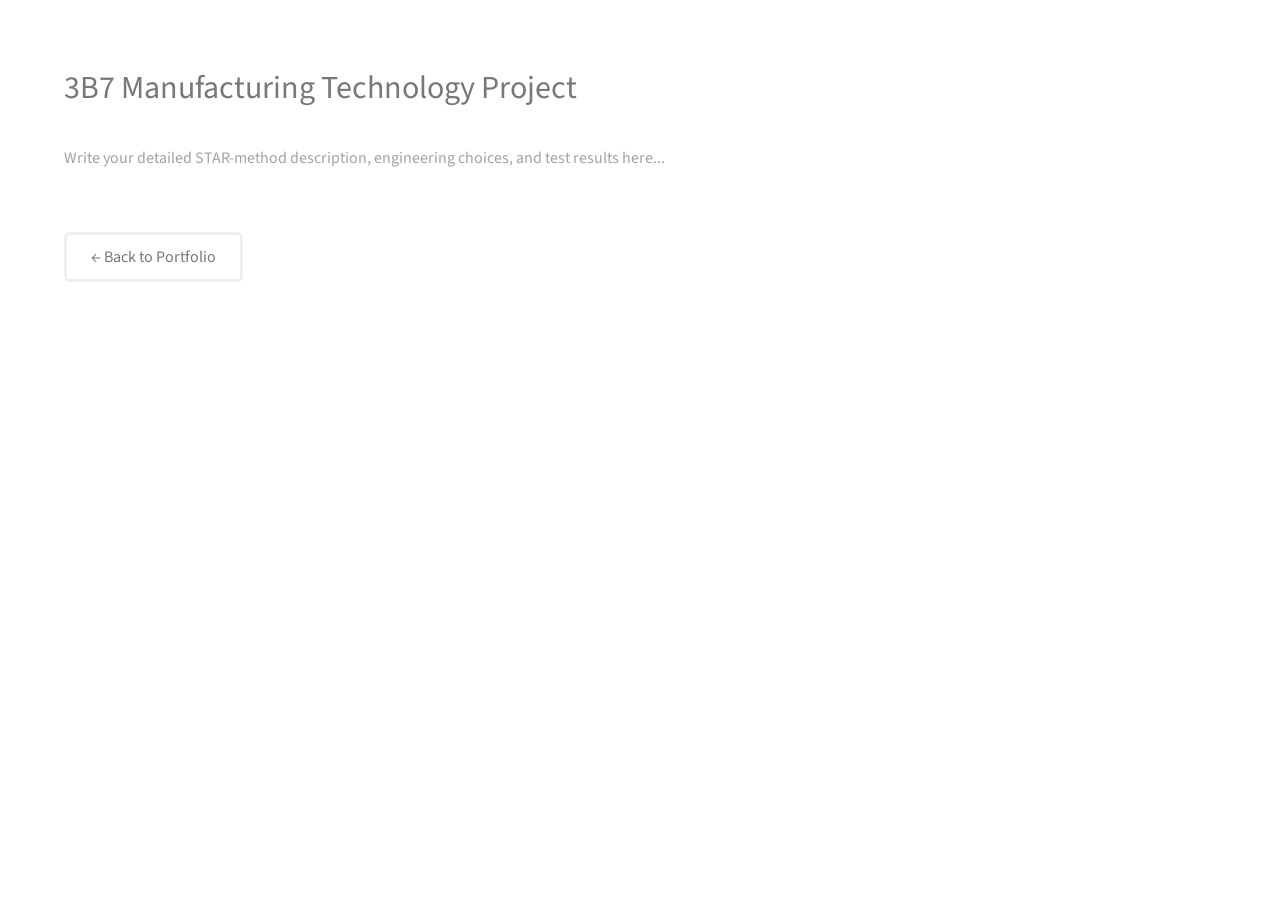
==== commit 1ba602c8: "some side html changes" ====
--- a/3B7project.html
+++ b/3B7project.html
@@ -11,7 +11,7 @@
             <h1>3B7 Manufacturing Technology Project</h1>
             <p>Write your detailed STAR-method description, engineering choices, and test results here...</p>
             <br />
-            <a href="index.html" class="button">← Back to Portfolio</a>
+            <a href="index.html#two" class="button">← Back to Portfolio</a>
         </div>
     </body>
 </html>
--- a/assets/css/main.css
+++ b/assets/css/main.css
@@ -2590,13 +2590,16 @@
 		-moz-justify-content: space-between;
 		-webkit-justify-content: space-between;
 		-ms-justify-content: space-between;
-		justify-content: space-between;
+		justify-content: flex-start; /* to start at the top*/
+		align-items: center;
+		text-align: center;
+		padding: 6em 2em 4em 2em;
 		background-color: #1f1815;
-		background-attachment: scroll,								scroll;
-		background-image: url("images/overlay.png"), url("../../images/bg.jpg");
+		background-attachment: scroll, fixed;								/*scroll;*/
+		background-image: url("images/overlay.png"), url("../../images/hdbg.jpg");
 		background-position: top left,							top left;
 		background-repeat: repeat,								no-repeat;
-		background-size: auto,								150%;
+		background-size: auto,								cover; /*150%*/
 		color: rgba(255, 255, 255, 0.5);
 		height: 100%;
 		left: 0;
@@ -2682,10 +2685,10 @@
 /* Main */
 
 	#main {
-		margin-left: 35%;
-		max-width: 54em;
-		padding: 8em 4em 4em 4em;
-		width: calc(100% - 35%);
+		margin: 0 auto;
+		max-width: 75em;
+		padding: 3em 2em;
+		width: 100%;
 	}
 
 		#main > section {
@@ -3078,7 +3081,7 @@
 			#footer {
 				background-attachment: scroll;
 				background-color: #1f1815;
-				background-image: url("images/overlay.png"), url("../../images/bg.jpg");
+				background-image: url("images/overlay.png"), url("../../images/ftbg.jpg");
 				background-position: top left,						bottom center;
 				background-repeat: repeat,							no-repeat;
 				background-size: auto,							cover;
@@ -3218,4 +3221,66 @@
 				padding-left: 0;
 			}
 
-	}+			
+
+	}
+
+	@media screen and (min-width: 737px) {
+
+    body {
+        display: flex;
+        flex-direction: column;
+        min-height: 100vh;
+    }
+
+    #header {
+        position: relative;
+        width: 100%;
+        height: auto;
+        min-height: 300px;
+
+        left: auto;
+        top: auto;
+
+        display: flex;
+        justify-content: center;
+        align-items: center;
+        text-align: center;
+
+        padding: 3em 2em;
+
+        background-image:
+            linear-gradient(rgba(0,0,0,.6), rgba(0,0,0,.6)),
+            url("../../images/hdbg.jpg");
+        background-size: cover;
+        background-position: center;
+    }
+
+    #main {
+        flex: 1;
+        width: 100%;
+        max-width: 1200px;
+        margin: 0 auto;
+        padding: 4em 2em;
+    }
+
+    /* Force footer to the bottom of the page flow */
+	#footer {
+		position: relative !important;
+		top: auto !important;
+		left: auto !important;
+		right: auto !important;
+		bottom: auto !important;
+		width: 100% !important;
+		padding: 4em 0 2em 0; /* Adds some nice spacing at the bottom */
+		text-align: center;
+		background: #1f1f1f; /* Matches your dark footer theme */
+		clear: both;
+	}
+
+	/* Optional: Center the icons and links nicely */
+	#footer .icons {
+    	justify-content: center;
+    	margin-bottom: 1em;
+	}
+}
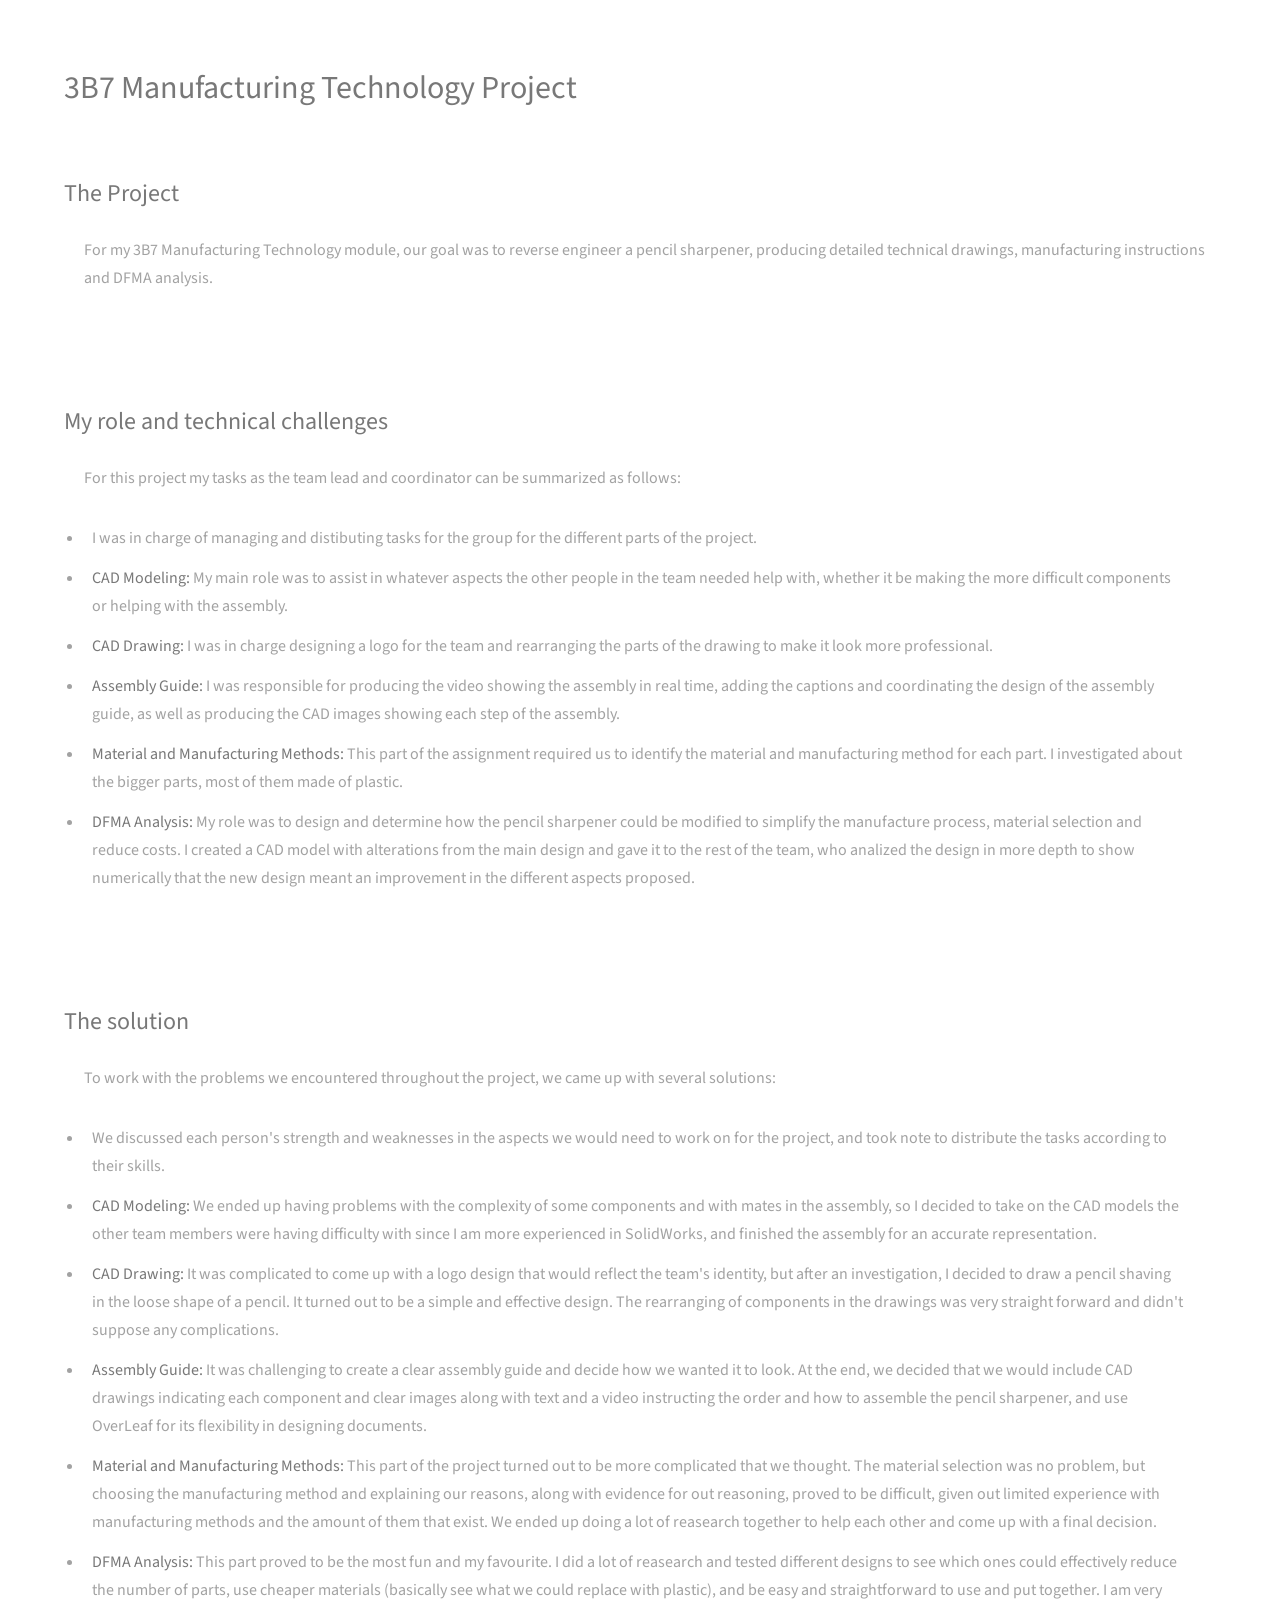
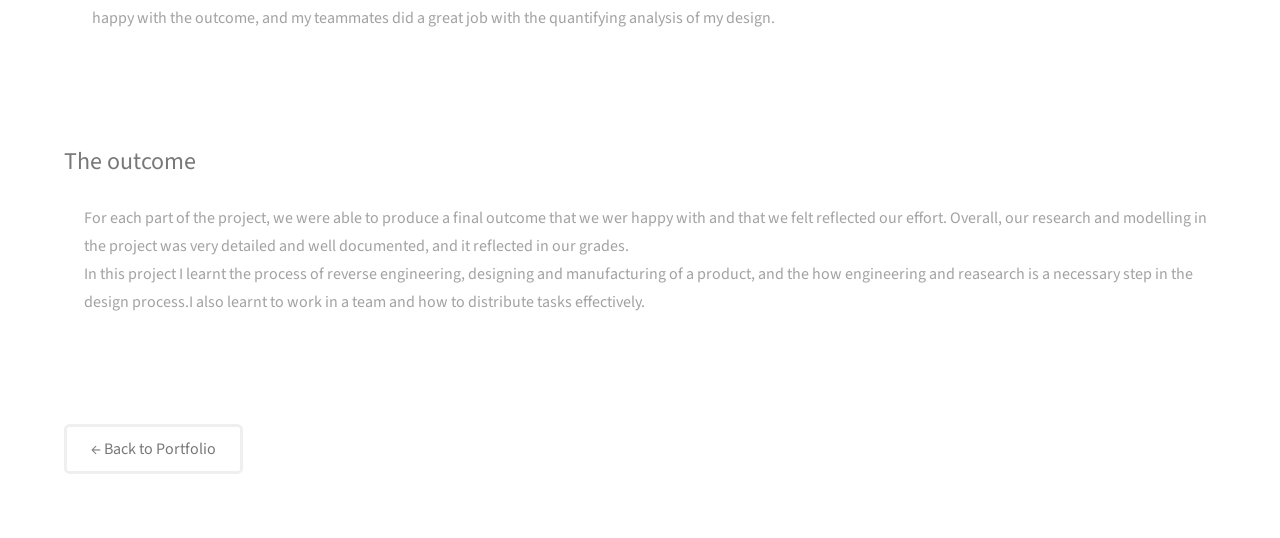
==== commit 52016c30: "writing of 3B7 project" ====
--- a/3B7project.html
+++ b/3B7project.html
@@ -9,7 +9,54 @@
     <body>
         <div style="padding: 4em;">
             <h1>3B7 Manufacturing Technology Project</h1>
-            <p>Write your detailed STAR-method description, engineering choices, and test results here...</p>
+
+            <section class="portfolio-section">
+                <h2>The Project</h2> 
+                    <p>For my 3B7 Manufacturing Technology module, our goal was to reverse engineer a pencil sharpener, producing detailed technical drawings, manufacturing instructions and DFMA analysis.</p>
+            </section>
+                
+            <section class="portfolio-section">
+                <h2>My role and technical challenges</h2>  
+                <p>For this project my tasks as the team lead and coordinator can be summarized as follows:
+                    <div class="row">
+						<div class="col-6 col-12-xsmall">
+							<ul>
+								<li>I was in charge of managing and distibuting tasks for the group for the different parts of the project.</li>
+                                <li><b>CAD Modeling:</b> My main role was to assist in whatever aspects the other people in the team needed help with, whether it be making the more difficult components or helping with the assembly.</li>
+                                <li><b>CAD Drawing:</b> I was in charge designing a logo for the team and rearranging the parts of the drawing to make it look more professional.</li>
+                                <li><b>Assembly Guide:</b> I was responsible for producing the video showing the assembly in real time, adding the captions and coordinating the design of the assembly guide, as well as producing the CAD images showing each step of the assembly.</li>
+                                <li><b>Material and Manufacturing Methods:</b> This part of the assignment required us to identify the material and manufacturing method for each part. I investigated about the bigger parts, most of them made of plastic.</li>
+                                <li><b>DFMA Analysis:</b> My role was to design and determine how the pencil sharpener could be modified to simplify the manufacture process, material selection and reduce costs. I created a CAD model with alterations from the main design and gave it to the rest of the team, who analized the design in more depth to show numerically that the new design meant an improvement in the different aspects proposed.</li>
+                            </ul>
+                        </div>
+                    </div>
+                </p>
+            </section>
+
+            <section class="portfolio-section">
+                <h2>The solution</h2>  
+                <p>To work with the problems we encountered throughout the project, we came up with several solutions:
+                    <div class="row">
+						<div class="col-6 col-12-xsmall">
+							<ul>
+								<li>We discussed each person's strength and weaknesses in the aspects we would need to work on for the project, and took note to distribute the tasks according to their skills.</li>
+                                <li><b>CAD Modeling:</b> We ended up having problems with the complexity of some components and with mates in the assembly, so I decided to take on the CAD models the other team members were having difficulty with since I am more experienced in SolidWorks, and finished the assembly for an accurate representation.</li>
+                                <li><b>CAD Drawing:</b> It was complicated to come up with a logo design that would reflect the team's identity, but after an investigation, I decided to draw a pencil shaving in the loose shape of a pencil. It turned out to be a simple and effective design. The rearranging of components in the drawings was very straight forward and didn't suppose any complications.</li>
+                                <li><b>Assembly Guide:</b> It was challenging to create a clear assembly guide and decide how we wanted it to look. At the end, we decided that we would include CAD drawings indicating each component and clear images along with text and a video instructing the order and how to assemble the pencil sharpener, and use OverLeaf for its flexibility in designing documents.</li>
+                                <li><b>Material and Manufacturing Methods:</b> This part of the project turned out to be more complicated that we thought. The material selection was no problem, but choosing the manufacturing method and explaining our reasons, along with evidence for out reasoning, proved to be difficult, given out limited experience with manufacturing methods and the amount of them that exist. We ended up doing a lot of reasearch together to help each other and come up with a final decision.</li>
+                                <li><b>DFMA Analysis:</b> This part proved to be the most fun and my favourite. I did a lot of reasearch and tested different designs to see which ones could effectively reduce the number of parts, use cheaper materials (basically see what we could replace with plastic), and be easy and straightforward to use and put together. I am very happy with the outcome, and my teammates did a great job with the quantifying analysis of my design.</li>
+                            </ul>
+                        </div>
+                    </div>
+                </p>
+            </section>
+
+            <section class="portfolio-section">
+                <h2>The outcome</h2>  
+                <p>For each part of the project, we were able to produce a final outcome that we wer happy with and that we felt reflected our effort. Overall, our research and modelling in the project was very detailed and well documented, and it reflected in our grades.<br />
+                    In this project I learnt the process of reverse engineering, designing and manufacturing of a product, and the how engineering and reasearch is a necessary step in the design process.I also learnt to work in a team and how to distribute tasks effectively.</p>
+            </section>
+
             <br />
             <a href="index.html#two" class="button">← Back to Portfolio</a>
         </div>
--- a/assets/css/main.css
+++ b/assets/css/main.css
@@ -3283,4 +3283,239 @@
     	justify-content: center;
     	margin-bottom: 1em;
 	}
+}
+
+/* 1. Reset the layout so sections never stack or overlap side-by-side */
+.portfolio-section {
+    /*clear: both;        /* This stops the previous image from bleeding into this section */
+    padding-top: 2rem;    /* Gives breathing room at the top of the section */
+    padding-bottom: 2rem; /* Gives breathing room at the bottom */
+    margin-bottom: 1rem;  /* Adds spacing between sections */
+	width: 100%;          /* Ensures the section takes full width */
+}
+
+/* 2. Shrink the images inside these portfolio sections */
+.portfolio-section .image.centre {
+	float: none !important; /* Removes the float to prevent side-by-side layout */
+    display: block !important; /* image behaves like a block */
+	max-width: 600px !important; /*limits the size of the image on big screens */
+    width: 100%;
+	margin: 0 auto 2rem auto; /* Centers the image and adds space below */
+	text-align: center;
+}
+
+.portfolio-section .image img {
+    width: 100%; /*Image is stretched across the page */ 
+    height: auto; /* for maintaining aspect ratio */
+    max-height: 70vh; /* scales the height proportional to the aspect ratio */
+	object-fit: contain; /* no cropping of the image */
+	border-radius: 6px;
+}
+/* Force the text content div to break clean and span the entire width */
+.portfolio-section .content,
+.portfolio-section div:not(.image) {
+    display: block !important;
+    width: 100% !important;
+    /*clear: both; !important;*/
+    float: none !important;
+}
+
+/* Force standard lists, bullet containers, and paragraphs to occupy the full page width */
+.portfolio-section p,
+.portfolio-section ul,
+.portfolio-section ol {
+    display: block !important;
+    width: 100% !important;
+    max-width: 100% !important;
+    /*clear: both; !important;*/
+    float: none !important;
+    padding-left: 20px !important; /* Retains clean bullet alignment */
+    margin-left: 0 !important;     /* Removes any residual left margin pushing it into a column */
+}
+
+/* Ensure individual list items break line constraints and expand horizontally */
+.portfolio-section li {
+    display: list-item !important; /* Keeps bullet points active */
+    width: 100% !important;
+    max-width: 100% !important;
+    float: none !important;
+    /*clear: both; !important;*/
+    margin-bottom: 12px;
+}
+
+/* 1. Shrink the outer container box for just this one image */
+.portfolio-section .image.small-image {
+    max-width: 350px !important; /* Set this to whatever small width you want */
+    width: 100%;
+    margin: 0 auto 2rem auto;    /* Keeps it centered with nice spacing below */
+}
+
+/* 2. Tell the image inside it to fit perfectly within that smaller box */
+.portfolio-section .image.small-image img {
+    width: 100%;                 /* Scales down to fill the 350px container */
+    height: auto;                /* Perfectly locks in the aspect ratio shape */
+    object-fit: contain;         /* Ensures the whole image stays completely visible */
+}
+
+/* Container that handles the video position and size */
+.portfolio-video-wrapper {
+    width: 100%;                  /* Forces it to span the full width of the text column */
+    max-width: 800px;             /* Caps the size on huge monitors so it isn't overwhelming */
+    margin: 0 auto 3rem auto;     /* Centers it and creates a clean gap before your text starts */
+    aspect-ratio: 16 / 9;         /* Locks it into standard widescreen video shape */
+    border-radius: 8px;           /* Optional: Gives it clean, modern rounded corners */
+    overflow: hidden;             /* Ensures the video corners cut nicely with the border radius */
+    box-shadow: 0 4px 12px rgba(0,0,0,0.1); /* Adds a premium floating depth effect */
+}
+
+/* Forces the YouTube player to fill the wrapper box smoothly */
+.portfolio-video-wrapper iframe {
+    width: 100%;
+    height: 100%;
+    display: block;
+}
+
+/* Layout section at the bottom */
+.portfolio-carousel-section {
+    width: 100%;
+    margin-top: 4rem;
+    padding-top: 2rem;
+    border-top: 1px solid #eee; /* Creates a clean section break line */
+    /*clear: both;*/
+}
+
+/* Outer boundary window wrapper */
+.carousel-container {
+    position: relative;
+    width: 100%;
+    max-width: 1200px; /* Adjust to match your container's grid max width */
+    margin: 0 auto;
+    overflow: hidden;  /* Crops out the elements positioned off-screen */
+    padding: 0 40px;   /* Creates safety padding so side arrows don't clip text */
+    box-sizing: border-box;
+}
+
+/* The actual scrolling moving belt strip */
+.carousel-track {
+    display: flex;
+    gap: 20px; 
+	width: max-content;        /* Uniform space gap between presentation columns */
+    transition: transform 0.4s ease-in-out; /* Makes slide transitions look buttery smooth */
+    scroll-behavior: smooth;
+	will-change: transform; 
+}
+
+
+
+/* Individual Slide Sizing */
+.carousel-item {
+    /* calculation means: 3 presentation cards fit on the screen at a time */
+    flex: 0 0 calc(33.333% - 14px); 
+    min-width: 280px;  /* Prevents total distortion on mobile layouts */
+    box-sizing: border-box;
+    text-align: center;
+}
+
+.carousel-item h3 {
+    margin-top: 0.8rem;
+    font-size: 1.1rem;
+    color: #333;
+}
+
+/* Navigation Arrow Settings */
+.carousel-btn {
+    position: absolute;
+    top: 40%;
+    transform: translateY(-50%);
+    background: rgba(0, 0, 0, 0.6);
+    color: white;
+    border: none;
+	border-radius: 50%;
+    width: 40px;
+    height: 40px;
+    border-radius: 50%;
+    cursor: pointer;
+    font-size: 1.2rem;
+    z-index: 10;
+    display: flex;
+    align-items: center;
+    justify-content: center;
+    transition: background 0.2s ease;
+}
+
+.carousel-btn:hover {
+    background: rgba(0, 0, 0, 0.8);
+}
+
+.prev-btn { left: 5px; }
+.next-btn { right: 5px; }
+
+/* Responsive Media Query for smaller screens/laptops */
+@media (max-width: 900px) {
+    .carousel-item {
+        flex: 0 0 calc(50% - 10px); /* Drops smoothly down to showing 2 at a time */
+    }
+}
+@media (max-width: 600px) {
+    .carousel-item {
+        flex: 0 0 100%; /* Mobile layout shows exactly 1 at a time full-width */
+    }
+}
+
+.video-section {
+	display: flex;
+	flex-direction: column;
+	gap: 20px; 
+}
+
+.text-content, .video-content {
+	flex: 1;
+}
+
+.local-video-wrapper video {
+	width: 100%;
+	height: auto;
+	/*display: block;
+	border-radius: 8px;
+	box-shadow: 0 4px 12px rgba(0, 0, 0, 0.1);*/
+}
+
+@media screen and (min-width: 600px) {
+	.video-section {
+		flex-direction: row;
+		align-items: flex-start;
+		/*gap: 2rem;*/
+	}
+
+	.text-content {
+		flex: 3;
+	}
+
+	.video-content {
+		flex: 2;
+	}
+}
+
+.row {
+    display: flex !important;
+    flex-wrap: wrap !important;
+    align-items: flex-start;
+}
+
+.col-6 {
+    width: 50% !important;
+}
+
+.col-12-xsmall {
+    width: 100%;
+}
+
+@media screen and (max-width: 736px) {
+    .row {
+        flex-direction: column;
+    }
+
+    .col-6 {
+        width: 100% !important;
+    }
 }
